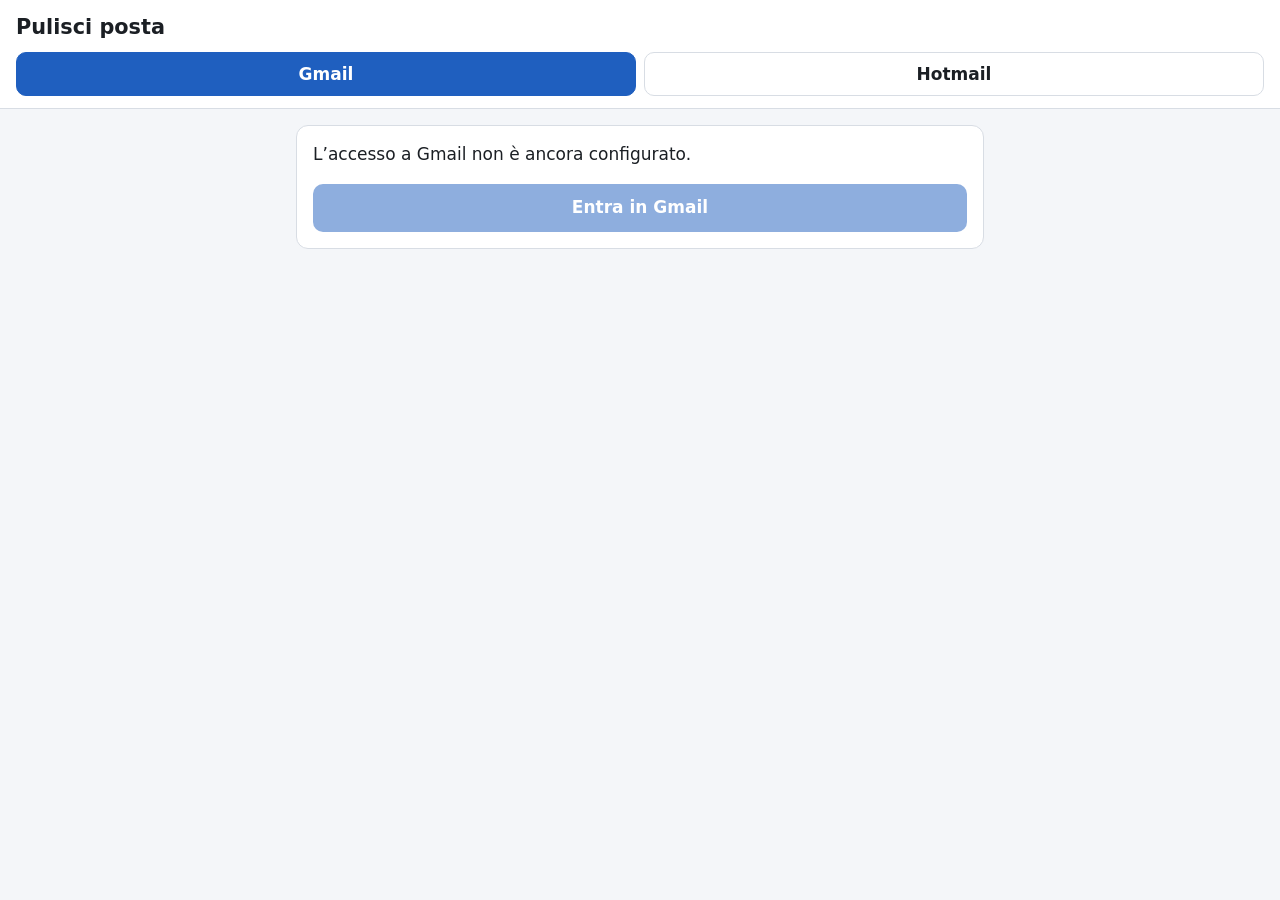
==== index.html @ 2c2b3e3e "Prima versione della pagina: Gmail e Hotmail, raggruppamento per dominio, cestino Accesso senza serv" ====
<!doctype html>
<html lang="it">
<head>
  <meta charset="utf-8">
  <meta name="viewport" content="width=device-width, initial-scale=1">
  <meta name="theme-color" content="#1f5fbf">
  <title>Pulisci posta</title>
  <link rel="manifest" href="manifest.webmanifest">
  <link rel="icon" href="icona.svg" type="image/svg+xml">
  <link rel="apple-touch-icon" href="icona-192.png">
  <link rel="stylesheet" href="stile.css">
  <script src="https://accounts.google.com/gsi/client" async></script>
  <script type="module" src="app.js"></script>
</head>
<body>
  <header class="testata">
    <h1>Pulisci posta</h1>
    <nav class="schede" aria-label="Casella">
      <button type="button" class="scheda" data-casella="gmail" aria-pressed="true">Gmail</button>
      <button type="button" class="scheda" data-casella="hotmail" aria-pressed="false">Hotmail</button>
    </nav>
  </header>

  <main>
    <section class="riquadro" id="accesso">
      <p id="stato-accesso"></p>
      <button type="button" id="entra" class="pulsante principale"></button>
      <button type="button" id="esci" class="pulsante secondario" hidden>Esci</button>
    </section>

    <section class="riquadro" id="scelta" hidden>
      <fieldset class="cartelle">
        <legend>Quale cartella</legend>
        <label><input type="radio" name="cartella" value="arrivo" checked> Posta in arrivo</label>
        <label><input type="radio" name="cartella" value="indesiderata"> Posta indesiderata</label>
      </fieldset>
      <label class="quante">Quante mail guardare
        <select id="quante">
          <option value="200">le ultime 200</option>
          <option value="500" selected>le ultime 500</option>
          <option value="1000">le ultime 1000</option>
          <option value="2000">le ultime 2000</option>
        </select>
      </label>
      <p class="nota" id="nota-tempo"></p>
      <button type="button" id="analizza" class="pulsante principale">Raggruppa i mittenti</button>
    </section>

    <section class="riquadro" id="avanzamento" hidden aria-live="polite">
      <p id="testo-avanzamento"></p>
      <progress id="barra-avanzamento" max="100" value="0"></progress>
    </section>

    <p class="messaggio" id="messaggio" role="status" hidden></p>

    <section id="risultati" hidden>
      <p id="riepilogo"></p>
      <p class="nota">Le segnalazioni sono solo un aiuto: anche nella posta indesiderata finiscono mittenti veri. Guarda prima di selezionare.</p>
      <label class="filtro"><input type="checkbox" id="solo-sospetti"> Mostra solo i domini sospetti</label>
      <ul id="gruppi" class="gruppi"></ul>
    </section>
  </main>

  <footer class="barra" id="barra" hidden>
    <span id="conta-selezione"></span>
    <button type="button" id="cestina" class="pulsante pericolo">Sposta nel cestino</button>
  </footer>
</body>
</html>
---- stile.css ----
:root {
  --sfondo: #f4f6f9;
  --superficie: #ffffff;
  --testo: #1b1f24;
  --tenue: #5b6470;
  --bordo: #d8dde4;
  --principale: #1f5fbf;
  --principale-testo: #ffffff;
  --pericolo: #b42318;
  --sospetto-sfondo: #fff4e5;
  --sospetto-testo: #8a4b00;
  color-scheme: light dark;
}

@media (prefers-color-scheme: dark) {
  :root {
    --sfondo: #111418;
    --superficie: #1b2027;
    --testo: #e7eaee;
    --tenue: #9aa4b1;
    --bordo: #313844;
    --principale: #5b9bff;
    --principale-testo: #0b1220;
    --pericolo: #ff7a6b;
    --sospetto-sfondo: #3a2a12;
    --sospetto-testo: #ffc773;
  }
}

* { box-sizing: border-box; }

body {
  margin: 0;
  font: 17px/1.45 system-ui, -apple-system, "Segoe UI", Roboto, sans-serif;
  background: var(--sfondo);
  color: var(--testo);
  padding-bottom: 96px;
}

.testata {
  position: sticky;
  top: 0;
  z-index: 2;
  background: var(--superficie);
  border-bottom: 1px solid var(--bordo);
  padding: 12px 16px;
}

h1 { font-size: 1.3rem; margin: 0 0 10px; }

.schede { display: flex; gap: 8px; }

.scheda {
  flex: 1;
  min-height: 44px;
  border: 1px solid var(--bordo);
  border-radius: 10px;
  background: transparent;
  color: var(--testo);
  font: inherit;
  font-weight: 600;
}

.scheda[aria-pressed="true"] {
  background: var(--principale);
  border-color: var(--principale);
  color: var(--principale-testo);
}

main { padding: 16px; max-width: 720px; margin: 0 auto; }

.riquadro {
  background: var(--superficie);
  border: 1px solid var(--bordo);
  border-radius: 12px;
  padding: 16px;
  margin-bottom: 16px;
}

.riquadro p:first-child { margin-top: 0; }

.pulsante {
  display: block;
  width: 100%;
  min-height: 48px;
  margin-top: 12px;
  border-radius: 10px;
  border: 1px solid transparent;
  font: inherit;
  font-weight: 600;
}

.pulsante:disabled { opacity: 0.5; }
.principale { background: var(--principale); color: var(--principale-testo); }
.secondario { background: transparent; color: var(--testo); border-color: var(--bordo); }
.pericolo { background: var(--pericolo); color: #ffffff; margin: 0; width: auto; padding: 0 18px; }

.cartelle { border: 0; margin: 0; padding: 0; }
.cartelle legend { font-weight: 600; margin-bottom: 6px; }
.cartelle label, .filtro { display: flex; align-items: center; gap: 10px; min-height: 44px; }

.quante { display: block; margin-top: 10px; font-weight: 600; }
.quante select { display: block; width: 100%; min-height: 44px; margin-top: 6px; font: inherit; }

input[type="radio"], input[type="checkbox"] { width: 22px; height: 22px; flex: none; }

.nota { color: var(--tenue); font-size: 0.92rem; }

progress { width: 100%; height: 14px; }

.messaggio {
  background: var(--superficie);
  border: 1px solid var(--bordo);
  border-left: 4px solid var(--principale);
  border-radius: 8px;
  padding: 12px;
}

.messaggio.errore { border-left-color: var(--pericolo); }

.gruppi { list-style: none; margin: 0; padding: 0; }

.gruppo {
  background: var(--superficie);
  border: 1px solid var(--bordo);
  border-radius: 12px;
  margin-bottom: 10px;
  padding: 10px 12px;
}

.gruppo.sospetto { border-color: var(--sospetto-testo); }

.riga { display: flex; align-items: flex-start; gap: 12px; }
.riga label { display: flex; gap: 12px; align-items: flex-start; flex: 1; min-width: 0; }
.dominio { font-weight: 700; overflow-wrap: anywhere; }
.conteggio { color: var(--tenue); font-size: 0.92rem; }

.motivi { margin: 6px 0 0 34px; padding: 6px 10px; border-radius: 8px; background: var(--sospetto-sfondo); color: var(--sospetto-testo); font-size: 0.9rem; }
.motivi ul { margin: 0; padding-left: 18px; }

details { margin: 6px 0 0 34px; }
summary { min-height: 40px; display: flex; align-items: center; color: var(--principale); font-weight: 600; cursor: pointer; }

.mittenti { list-style: none; margin: 0; padding: 0; }
.mittenti li { padding: 8px 0; border-top: 1px solid var(--bordo); }
.mittenti label { display: flex; gap: 12px; align-items: flex-start; }
.indirizzo { overflow-wrap: anywhere; }
.dettaglio { display: block; color: var(--tenue); font-size: 0.88rem; overflow-wrap: anywhere; }

.barra {
  position: fixed;
  left: 0;
  right: 0;
  bottom: 0;
  display: flex;
  align-items: center;
  justify-content: space-between;
  gap: 12px;
  padding: 12px 16px calc(12px + env(safe-area-inset-bottom));
  background: var(--superficie);
  border-top: 1px solid var(--bordo);
  min-height: 72px;
}

[hidden] { display: none !important; }
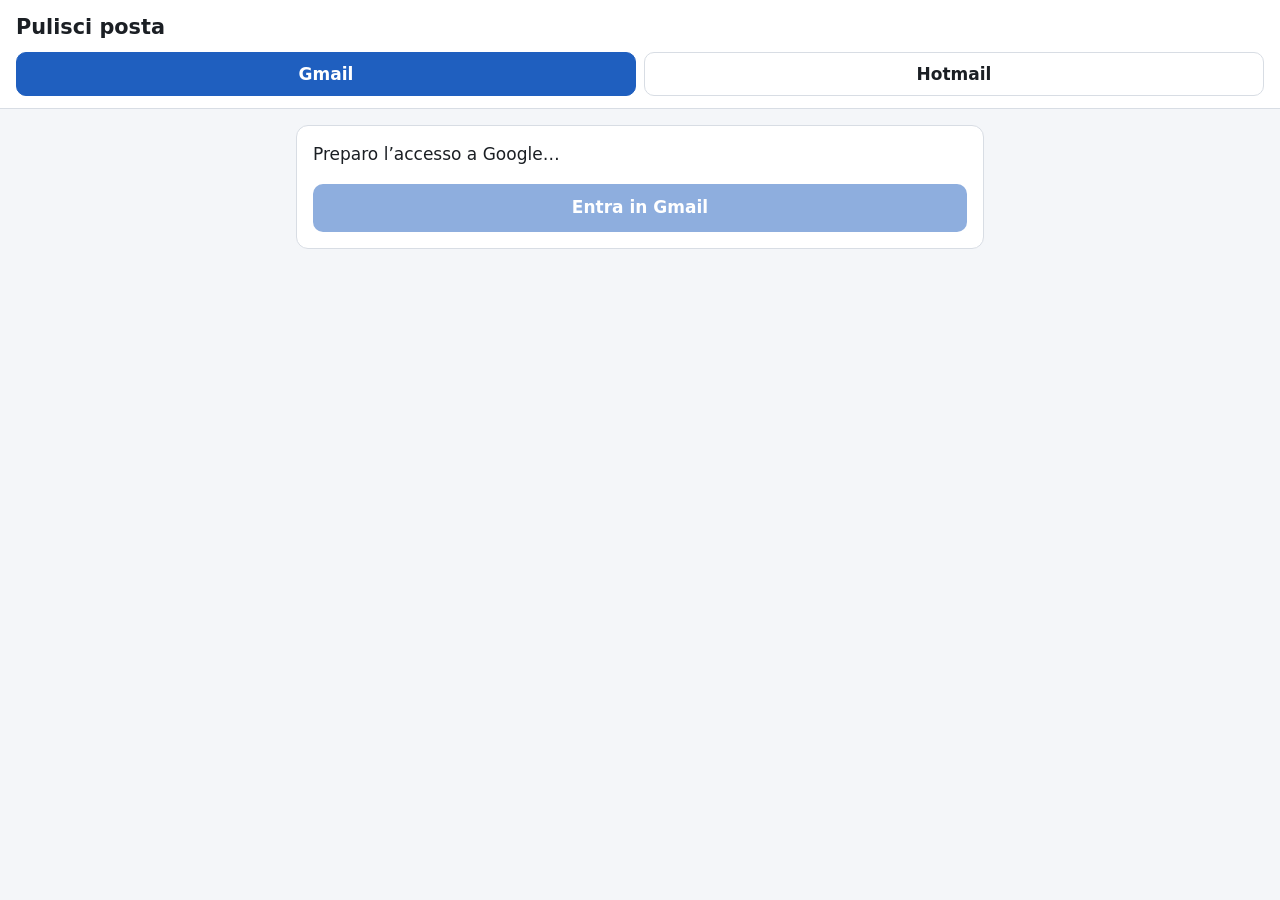
==== commit d468dd84: "Posta in arrivo senza segnalazioni di sospetto Nella posta in arrivo si tolgono newsletter e conferm" ====
--- a/index.html
+++ b/index.html
@@ -55,8 +55,8 @@
 
     <section id="risultati" hidden>
       <p id="riepilogo"></p>
-      <p class="nota">Le segnalazioni sono solo un aiuto: anche nella posta indesiderata finiscono mittenti veri. Guarda prima di selezionare.</p>
-      <label class="filtro"><input type="checkbox" id="solo-sospetti"> Mostra solo i domini sospetti</label>
+      <p class="nota" id="nota-sospetti">Le segnalazioni sono solo un aiuto: anche nella posta indesiderata finiscono mittenti veri. Guarda prima di selezionare.</p>
+      <label class="filtro" id="filtro-sospetti"><input type="checkbox" id="solo-sospetti"> Mostra solo i domini sospetti</label>
       <ul id="gruppi" class="gruppi"></ul>
     </section>
   </main>
